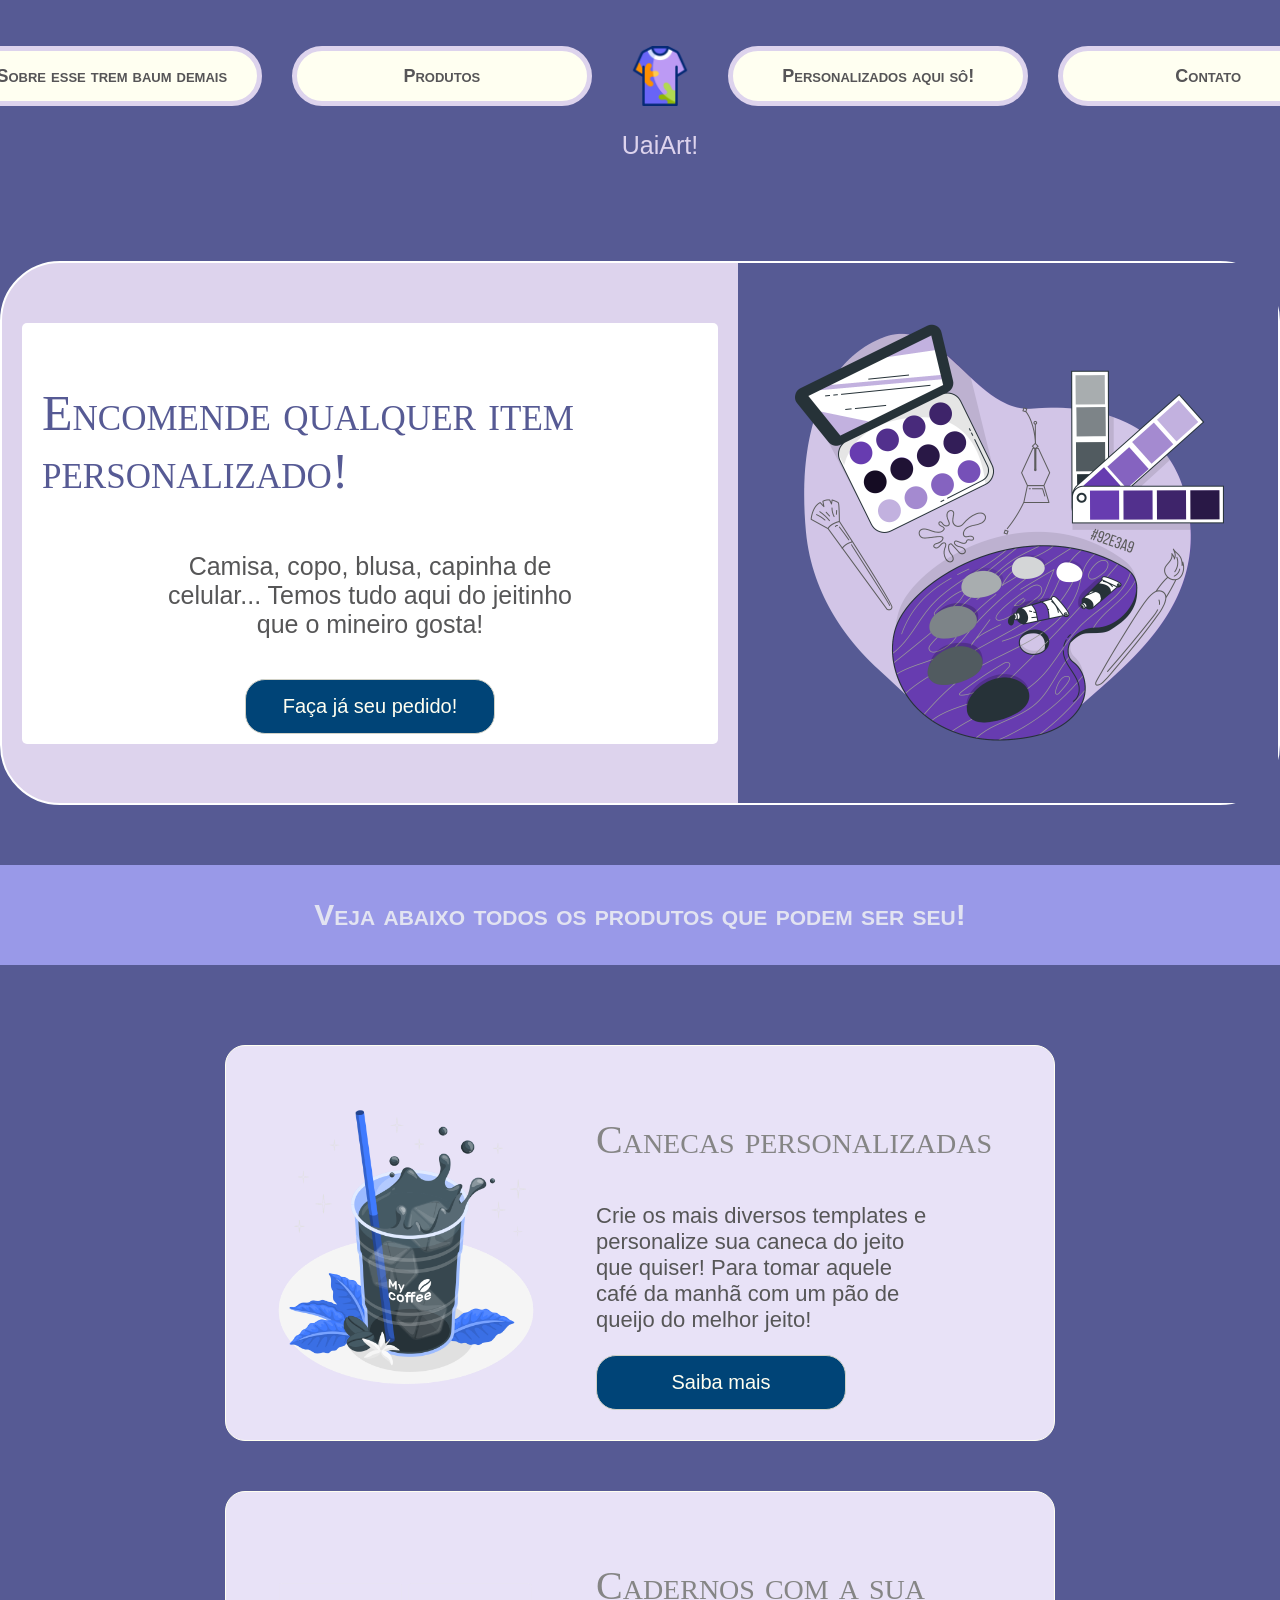
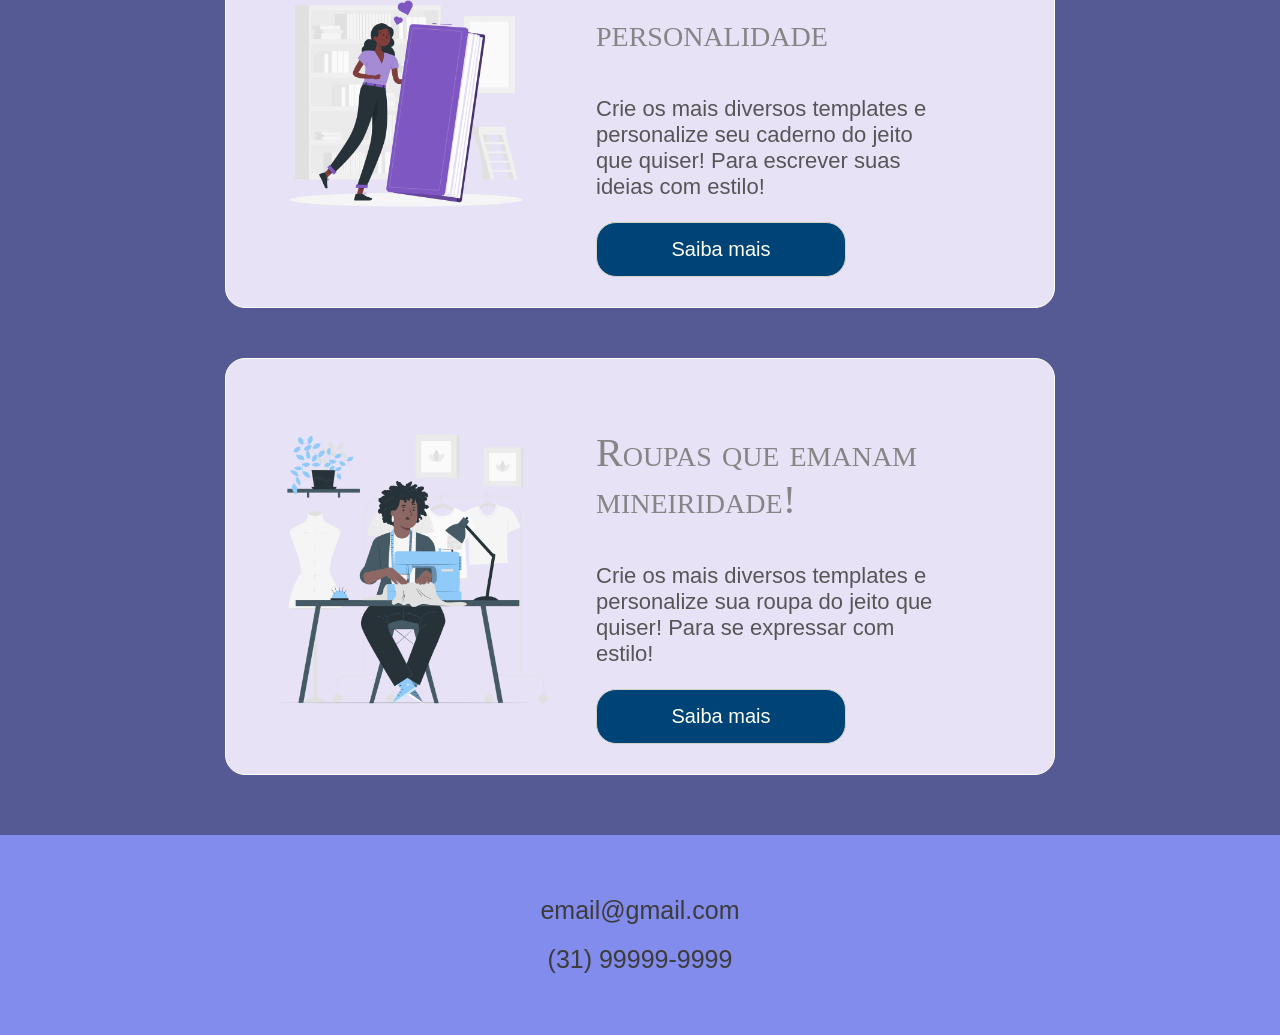
==== html/index.html @ 28ffa601 "Primeiro envio de código" ====
<!doctype html>
<html lang="en">
  <head>
    <meta charset="UTF-8" />
    <meta name="viewport" content="width=device-width, initial-scale=1.0" />
    <link rel="stylesheet" href="../style/style.css" class="style">
    <title>Document</title>
  </head>
  <body>
    <header>
        <nav class = "container-header">
          <div class = "div-menu">
          <ul>
            <li><a href=""> Sobre esse trem baum demais </a></li>
            <li><a href="./produtos.html"> Produtos </a></li>
            <div class = "div-logo">
            <img id = "img-logo" src="../assets/icon-logo.png" alt="Logo da empresa" />
            <p> UaiArt! </p>
            </div>
            <li><a href="./formulario.html"> Personalizados aqui sô! </a></li>
            <li><a href="#"> Contato </a></li>
          </ul>
        </div>
        </nav>
    </header>

    <main>

      <!-- Section 01 -->
      <section class = "container-conteudo-inicial">
        <!-- Section texto -->
        
      <div class = "div-conteudo-inicial">
        <section class = "section-texto-principal">
        <div class = "div-titulo">
            <h2> Encomende qualquer item personalizado! </h2>
            <p> Camisa, copo, blusa, capinha de celular... Temos tudo aqui do jeitinho que o mineiro gosta! </p>
            <button id = "button-inscrever"> Faça já seu pedido! </button>
        </div>
        </section>

          <!-- Section imagem -->
          <section class = "section-imagem-principal">
          <img id = "img-principal" src="../assets/image-main.png" alt="Imagem principal da página" />
          </section>
      </div>

    </section>


        <!-- Section 02 -->

        <section class = "container-conteudo-cursos">
          <div class = "div-descricao-categorias">
            <h2> Veja abaixo todos os produtos que podem ser seu! </h2>
          </div>
            <div class = "div-conteudo-cursos">
              <img src = "../assets/image-caneca.png" alt="Ícone de programação" />
              <div>
              <h3> Canecas personalizadas </h3>
              <p> Crie os mais diversos templates e personalize sua caneca do jeito que quiser! 
              Para tomar aquele café da manhã com um pão de queijo do melhor jeito! </p>
              <button id = "saiba-mais"> Saiba mais </button>
              </div>
            </div>
            <div class = "div-conteudo-cursos">
              <img src = "../assets/image-caderno.png" alt="Ícone de programação" />
              <div>
              <h3> Cadernos com a sua personalidade </h3>
              <p> Crie os mais diversos templates e personalize seu caderno do jeito que quiser! 
              Para escrever suas ideias com estilo! </p>
              <button id = "saiba-mais"> Saiba mais </button>
              </div>
            </div>
            <div class = "div-conteudo-cursos">
              <img src = "../assets/image-roupa.png" alt="Ícone de programação" />
              <div>
              <h3> Roupas que emanam mineiridade! </h3>
              <p> Crie os mais diversos templates e personalize sua roupa do jeito que quiser! 
              Para se expressar com estilo! </p>
              <button id = "saiba-mais"> Saiba mais </button>
            </div>
        </section>

    <footer>
      <div>
        <p> email@gmail.com </p>
        <p> (31) 99999-9999 </p>
      </div>
    </footer>

    </main>
  </body>
</html>
---- style/style.css ----
body {
  background-color: #565a94;
  margin: 0px;
  border: 0px;
}

* {
  font-family: Verdana, sans-serif;
}


/* Seção header */

.container-header {
  display: flex;
  justify-content: center;
  align-items: center;
  margin-bottom: 60px;
  margin-top: 30px;
}

.div-menu ul {
  display: flex;
  gap: 30px;
  list-style: none;
}

.div-menu ul li {
  display: flex;
  align-items: center;
  justify-content: center;
  padding: 5px;
  background-color: #fffff1;
  border-radius: 40px;
  border: 5px solid #ddd3ed;
  height: 40px;
  width: 280px;
  
}

.div-menu ul li a {
  font-family: Arial;
  font-variant: small-caps;
  font-weight: bold;
  font-size: 18px;
  text-decoration: none;
  color: #565557;

}

.div-logo {
    display: flex;
    flex-direction: column;
    justify-content: center;
    align-items: center;
}

.div-logo p {
    font-family: Arial, sans-serif;
    font-weight: 100;
    font-size: 25px;
    color: #ddd3ed;
}


#img-logo {
    width: 60px;
    height: 60px;
}


/* Seção introdução à landing page */

.container-conteudo-inicial {
  display: flex;
  justify-content: center;
  align-items: center;
  width: 100%;
}

.container-conteudo-inicial div {
  display: flex;
  justify-content: center;
  align-items: center;
}

.container-conteudo-cursos {
  display: flex;
  flex-direction: column;
  align-items: center;
  justify-content: center;
  gap: 50px;

}

.section-texto-principal {
  display: flex;
  flex-direction: column;
  align-items: center;
  justify-content: center;
  padding: 20px;
}


.section-texto-principal ul {
    list-style: none;
}

.section-imagem-principal {
  display: flex;
  align-items: center;
  justify-content: center;
  padding: 20px;
  background-color: #565a94;

}

.div-conteudo-inicial {
  display: flex;
  align-items: center;
  border-radius: 60px;
  justify-content: center;
  background-color: #ddd3ed;
  border: 2px solid #ffff;


}

.div-titulo {
  display: flex;
  flex-direction: column;
  align-items: center;
  justify-content: center;
  background-color: white;
  padding-bottom: 20px;
  border-radius: 5px;
  padding: 10px;
}

.div-titulo h2 {
  font-family: Stencil Std, fantasy;
  font-variant: small-caps;
  font-weight: 100;
  font-size: 50px;
  color: #565a94;
  border-radius: 5px;
  padding: 10px;
}

.div-titulo p {
  font-family: Verdana, sans-serif;
  font-size: 25px;
  color: #565657;
  margin: 0px;
  margin-bottom: 40px;
  width: 60%;
  text-align: center;

}

.div-descricao-categorias {
  display: flex;
  justify-content: center;
  align-items: center;
  background-color: #9999e8;
  width: 100%;
  height: 100px;
  margin: 30px;
  margin-top: 60px;
}

.div-descricao-categorias h2 {
  font-family: Arial;
  font-variant: small-caps;
  font-weight: bold;
  font-size: 30px;
  color: #e2e3f1;
}

.div-conteudo-cursos {
  display: flex;
  align-items: center;
  justify-content: center;
  padding: 30px;
  gap: 40px;
  background-color: #e8e2f7;
  border: 1px solid #fffff1;
  border-radius: 20px;
  width: 60%;
}

.div-conteudo-cursos h3 {
  font-family: Stencil Std, fantasy;
  font-variant: small-caps;
  font-weight: 100;
  font-size: 40px;
  color: #858585;
}

.div-conteudo-cursos p {
  font-family: Verdana, sans-serif;
  font-size: 22px;
  color: #565657;
  width: 80%;
}

.div-conteudo-cursos img {
  width: 300px;
  height: 300px;
}

#img-principal {
  height: 500px;
  width: 500px;
}

#icon-camisa {
  width: 90px;
  height: 90px;
}

#button-inscrever {
  width: 250px;
  padding: 15px;
  border: 1px solid #000000;
  border-radius: 20px;
  font-family: Verdana, sans-serif;
  background-color: #004477;
  border: 1px solid #d1d1c6;
  color: #fffff1;
  font-size: 20px;
}

#saiba-mais {
  width: 250px;
  padding: 15px;
  border: 1px solid #000000;
  border-radius: 20px;
  font-family: Verdana, sans-serif;
  background-color: #004477;
  border: 1px solid #d1d1c6;
  color: #fffff1;
  font-size: 20px;
}


/* Seção footer */

footer {
  margin-top: 60px;
}

footer div {
  display: flex;
  flex-direction: column;
  justify-content: center;
  gap: 20px;
  align-items: center;
  height: 200px;
  background-color: #818cec;
}

footer div p {
  font-family: Verdana, sans-serif;
  font-size: 25px;
  color: #3d3b3b;
  margin: 0px;
}
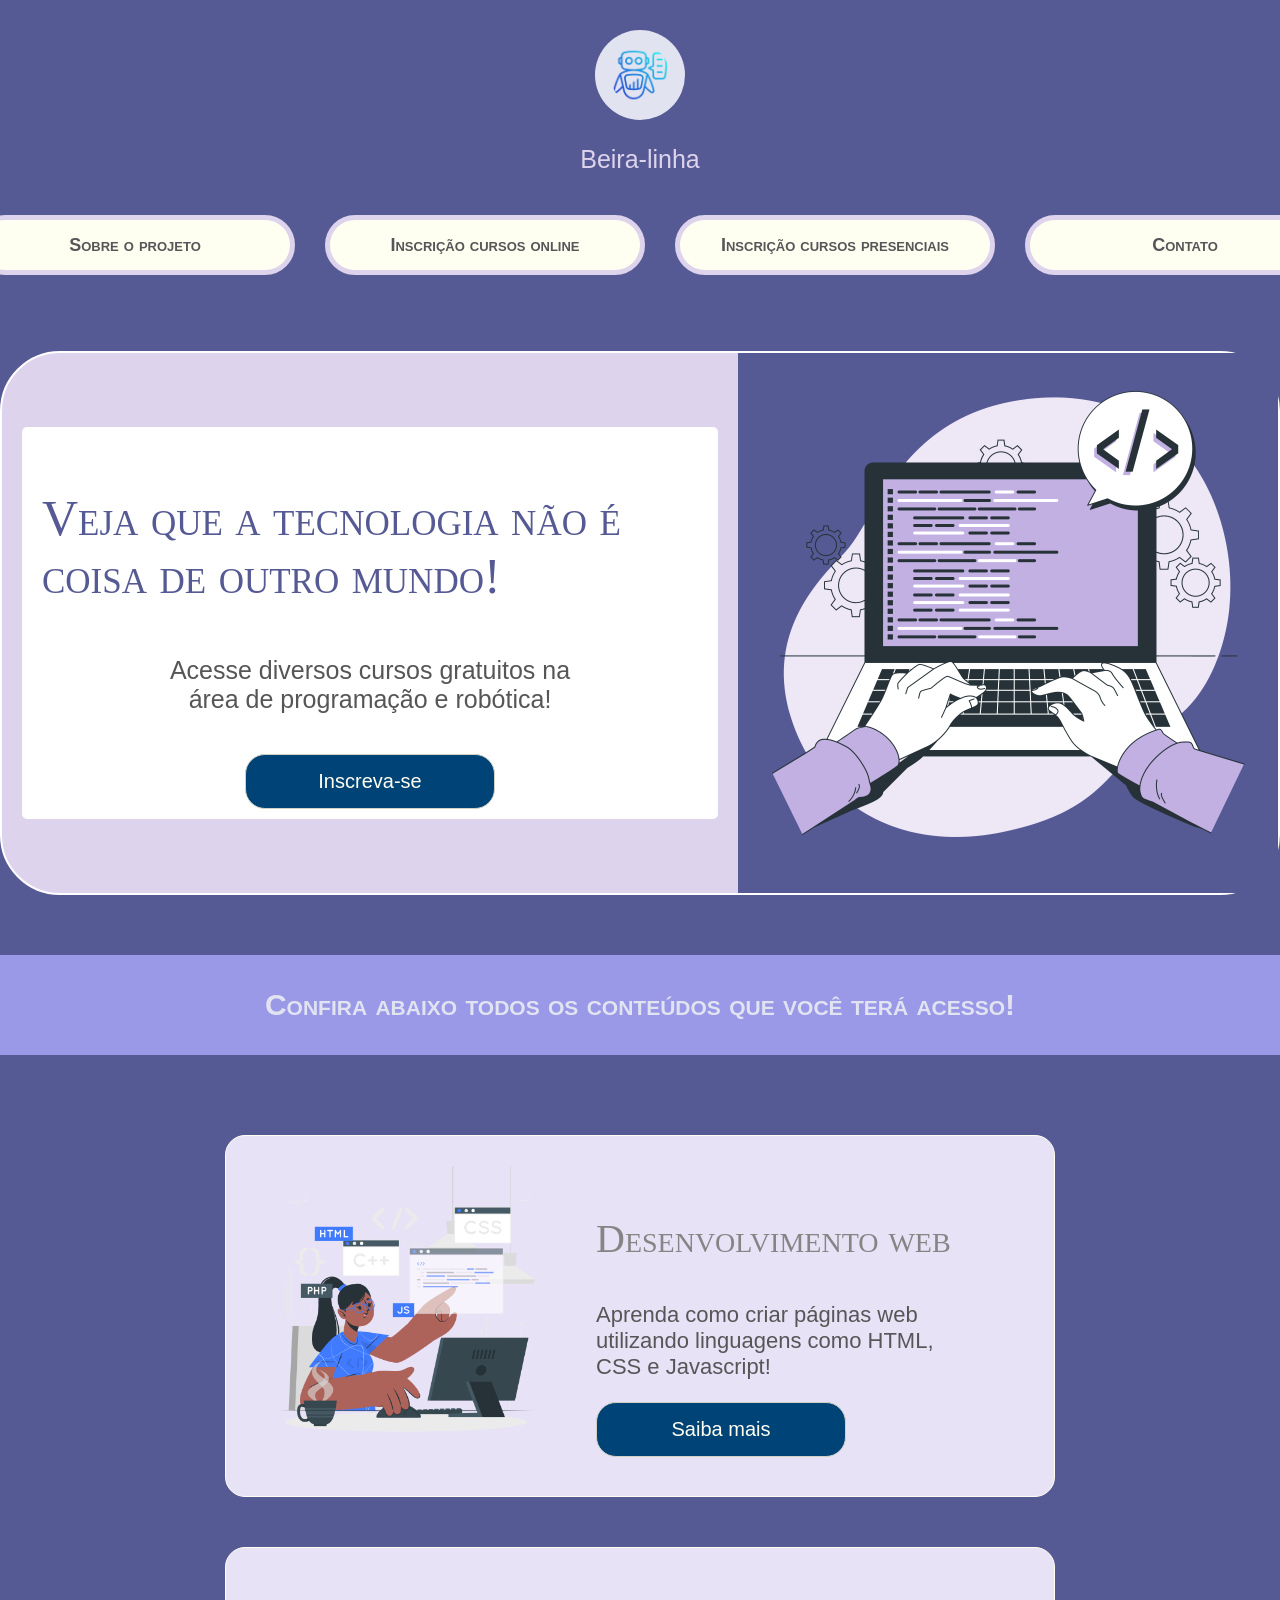
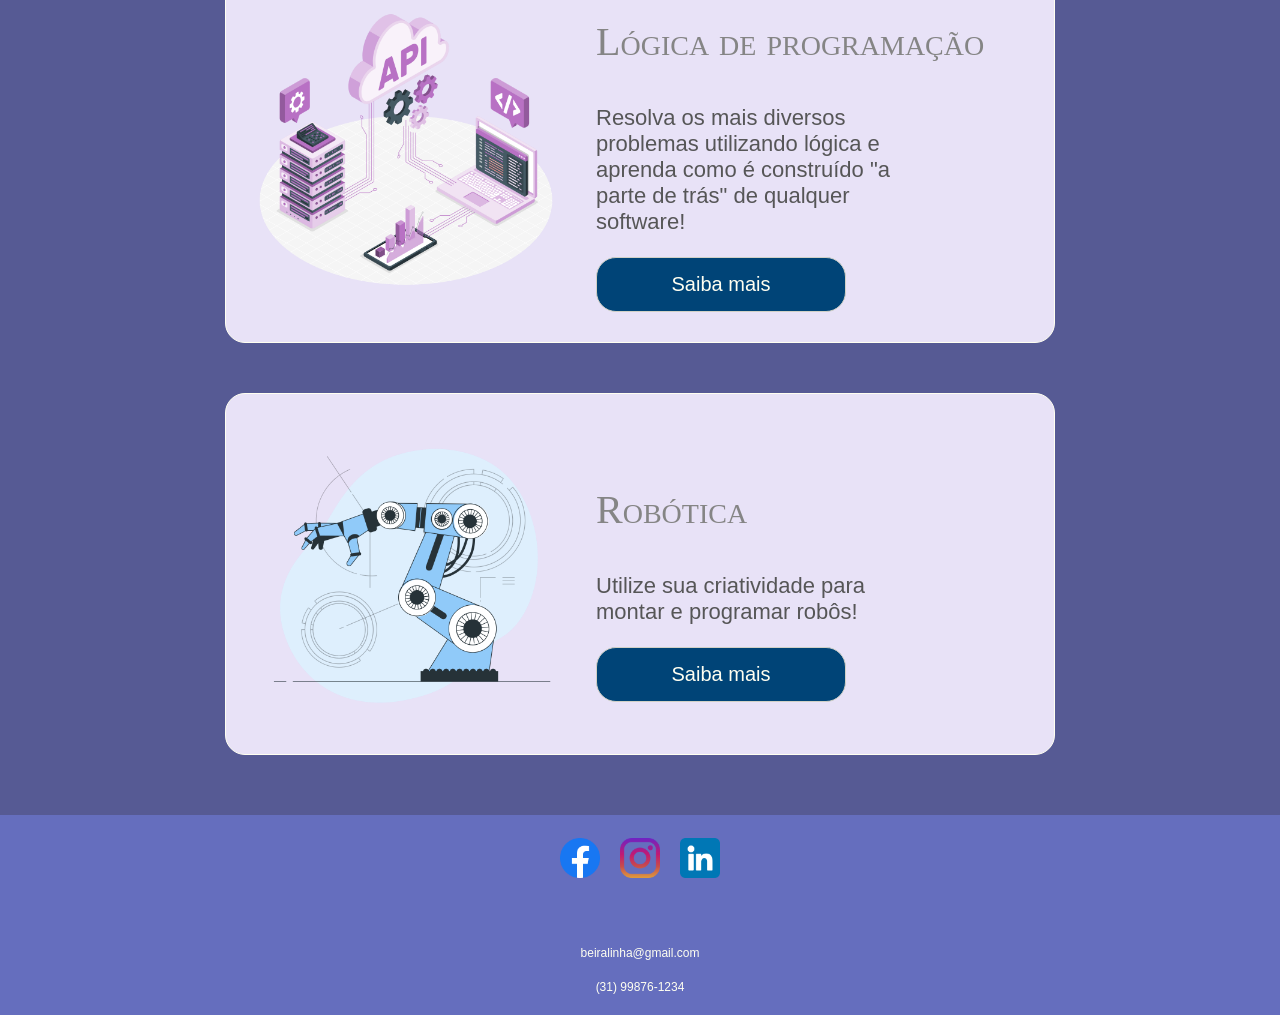
==== commit 55d78e7f: "Alterando interface do projeto" ====
--- a/html/index.html
+++ b/html/index.html
@@ -1,94 +1,109 @@
 <!doctype html>
 <html lang="en">
-  <head>
-    <meta charset="UTF-8" />
-    <meta name="viewport" content="width=device-width, initial-scale=1.0" />
-    <link rel="stylesheet" href="../style/style.css" class="style">
-    <title>Document</title>
-  </head>
-  <body>
-    <header>
-        <nav class = "container-header">
-          <div class = "div-menu">
-          <ul>
-            <li><a href=""> Sobre esse trem baum demais </a></li>
-            <li><a href="./produtos.html"> Produtos </a></li>
-            <div class = "div-logo">
-            <img id = "img-logo" src="../assets/icon-logo.png" alt="Logo da empresa" />
-            <p> UaiArt! </p>
-            </div>
-            <li><a href="./formulario.html"> Personalizados aqui sô! </a></li>
-            <li><a href="#"> Contato </a></li>
-          </ul>
+
+<head>
+  <meta charset="UTF-8" />
+  <meta name="viewport" content="width=device-width, initial-scale=1.0" />
+  <link rel="stylesheet" href="../style/style.css" class="style">
+  <title>Document</title>
+</head>
+
+<body>
+  <header>
+    <nav class="container-header">
+      <div class="div-menu">
+        <div class="div-logo">
+          <img id="img-logo" src="../assets/icon-logo.png" alt="Logo da empresa" />
+          <p> Beira-linha </p>
         </div>
-        </nav>
-    </header>
+        <ul>
+          <li><a href=""> Sobre o projeto </a></li>
+          <li><a href="./produtos.html"> Inscrição cursos online </a></li>
+          <li><a href="./formulario.html"> Inscrição cursos presenciais </a></li>
+          <li><a href="#"> Contato </a></li>
+        </ul>
+      </div>
+    </nav>
+  </header>
 
-    <main>
+  <main>
 
-      <!-- Section 01 -->
-      <section class = "container-conteudo-inicial">
-        <!-- Section texto -->
-        
-      <div class = "div-conteudo-inicial">
-        <section class = "section-texto-principal">
-        <div class = "div-titulo">
-            <h2> Encomende qualquer item personalizado! </h2>
-            <p> Camisa, copo, blusa, capinha de celular... Temos tudo aqui do jeitinho que o mineiro gosta! </p>
-            <button id = "button-inscrever"> Faça já seu pedido! </button>
-        </div>
+    <!-- Section 01 -->
+    <section class="container-conteudo-inicial">
+      <!-- Section texto -->
+
+      <div class="div-conteudo-inicial">
+        <section class="section-texto-principal">
+          <div class="div-titulo">
+            <h2> Veja que a tecnologia
+              não é coisa de outro mundo! </h2>
+            <p> Acesse diversos cursos gratuitos na área de programação e robótica! </p>
+            <button id="button-inscrever"> Inscreva-se </button>
+          </div>
         </section>
 
-          <!-- Section imagem -->
-          <section class = "section-imagem-principal">
-          <img id = "img-principal" src="../assets/image-main.png" alt="Imagem principal da página" />
-          </section>
+        <!-- Section imagem -->
+        <section class="section-imagem-principal">
+          <img id="img-principal" src="../assets/image-main.png" alt="Imagem principal da página" />
+        </section>
       </div>
 
     </section>
 
 
-        <!-- Section 02 -->
+    <!-- Section 02 -->
 
-        <section class = "container-conteudo-cursos">
-          <div class = "div-descricao-categorias">
-            <h2> Veja abaixo todos os produtos que podem ser seu! </h2>
-          </div>
-            <div class = "div-conteudo-cursos">
-              <img src = "../assets/image-caneca.png" alt="Ícone de programação" />
-              <div>
-              <h3> Canecas personalizadas </h3>
-              <p> Crie os mais diversos templates e personalize sua caneca do jeito que quiser! 
-              Para tomar aquele café da manhã com um pão de queijo do melhor jeito! </p>
-              <button id = "saiba-mais"> Saiba mais </button>
-              </div>
-            </div>
-            <div class = "div-conteudo-cursos">
-              <img src = "../assets/image-caderno.png" alt="Ícone de programação" />
-              <div>
-              <h3> Cadernos com a sua personalidade </h3>
-              <p> Crie os mais diversos templates e personalize seu caderno do jeito que quiser! 
-              Para escrever suas ideias com estilo! </p>
-              <button id = "saiba-mais"> Saiba mais </button>
-              </div>
-            </div>
-            <div class = "div-conteudo-cursos">
-              <img src = "../assets/image-roupa.png" alt="Ícone de programação" />
-              <div>
-              <h3> Roupas que emanam mineiridade! </h3>
-              <p> Crie os mais diversos templates e personalize sua roupa do jeito que quiser! 
-              Para se expressar com estilo! </p>
-              <button id = "saiba-mais"> Saiba mais </button>
-            </div>
-        </section>
+    <section class="container-conteudo-cursos">
+      <div class="div-descricao-categorias">
+        <h2> Confira abaixo todos os conteúdos que você terá acesso! </h2>
+      </div>
+      <div class="div-conteudo-cursos">
+        <img src="../assets/image-web.png" alt="Ícone de programação" />
+        <div>
+          <h3> Desenvolvimento web </h3>
+          <p> Aprenda como criar páginas web utilizando linguagens como HTML, CSS e Javascript! </p>
+          <button id="saiba-mais"> Saiba mais </button>
+        </div>
+      </div>
+      <div class="div-conteudo-cursos">
+        <img src="../assets/image-programacao.png" alt="Ícone de programação" />
+        <div>
+          <h3> Lógica de programação </h3>
+          <p> Resolva os mais diversos problemas utilizando lógica e aprenda como é construído "a parte de trás" de
+            qualquer software! </p>
+          <button id="saiba-mais"> Saiba mais </button>
+        </div>
+      </div>
+      <div class="div-conteudo-cursos">
+        <img src="../assets/image-robotica.png" alt="Ícone de programação" />
+        <div>
+          <h3> Robótica </h3>
+          <p> Utilize sua criatividade para montar e programar robôs! </p>
+          <button id="saiba-mais"> Saiba mais </button>
+        </div>
+    </section>
 
     <footer>
       <div>
-        <p> email@gmail.com </p>
-        <p> (31) 99999-9999 </p>
+        <div class="div-redes-sociais">
+          <a href="https://www.seusite.com">
+            <img id="redeSocial" src="./../assets/facebook.png" alt="Logo Facebook" />
+          </a>
+          <a href="https://www.seusite.com">
+            <img id="redeSocial" src="./../assets/instagram.png" alt="Logo Facebook" />
+          </a>
+          <a href="https://www.seusite.com">
+            <img id="redeSocial" src="./../assets/linkedin.png" alt="Logo Facebook" />
+          </a>
+        </div>
+        <div class="div-contatos">
+          <p> beiralinha@gmail.com </p>
+          <p> (31) 99876-1234 </p>
+        </div>
       </div>
     </footer>
 
-    </main>
-  </body>
-</html>
+  </main>
+</body>
+
+</html>
--- a/style/style.css
+++ b/style/style.css
@@ -34,7 +34,7 @@
   border-radius: 40px;
   border: 5px solid #ddd3ed;
   height: 40px;
-  width: 280px;
+  width: 300px;
   
 }
 
@@ -66,6 +66,9 @@
 #img-logo {
     width: 60px;
     height: 60px;
+    background-color: #e2e3f1;
+    border-radius: 60px;
+    padding: 15px;
 }
 
 
@@ -257,7 +260,7 @@
   gap: 20px;
   align-items: center;
   height: 200px;
-  background-color: #818cec;
+  background-color: #656ebe;
 }
 
 footer div p {
@@ -265,4 +268,31 @@
   font-size: 25px;
   color: #3d3b3b;
   margin: 0px;
+}
+
+.div-redes-sociais {
+  display: flex;
+  flex-direction: row;
+  justify-content: center;
+  align-items: center;
+  gap: 20px;
+  margin: 10px;
+}
+
+.div-contatos {
+  display: flex;
+  justify-content: center;
+  align-items: center;
+  gap: 20px;
+  margin: 10px;
+}
+
+.div-contatos p {
+  color: #fffff1;
+  font-size: 12px;
+}
+
+#redeSocial {
+  width: 40px;
+  height: 40px;
 }
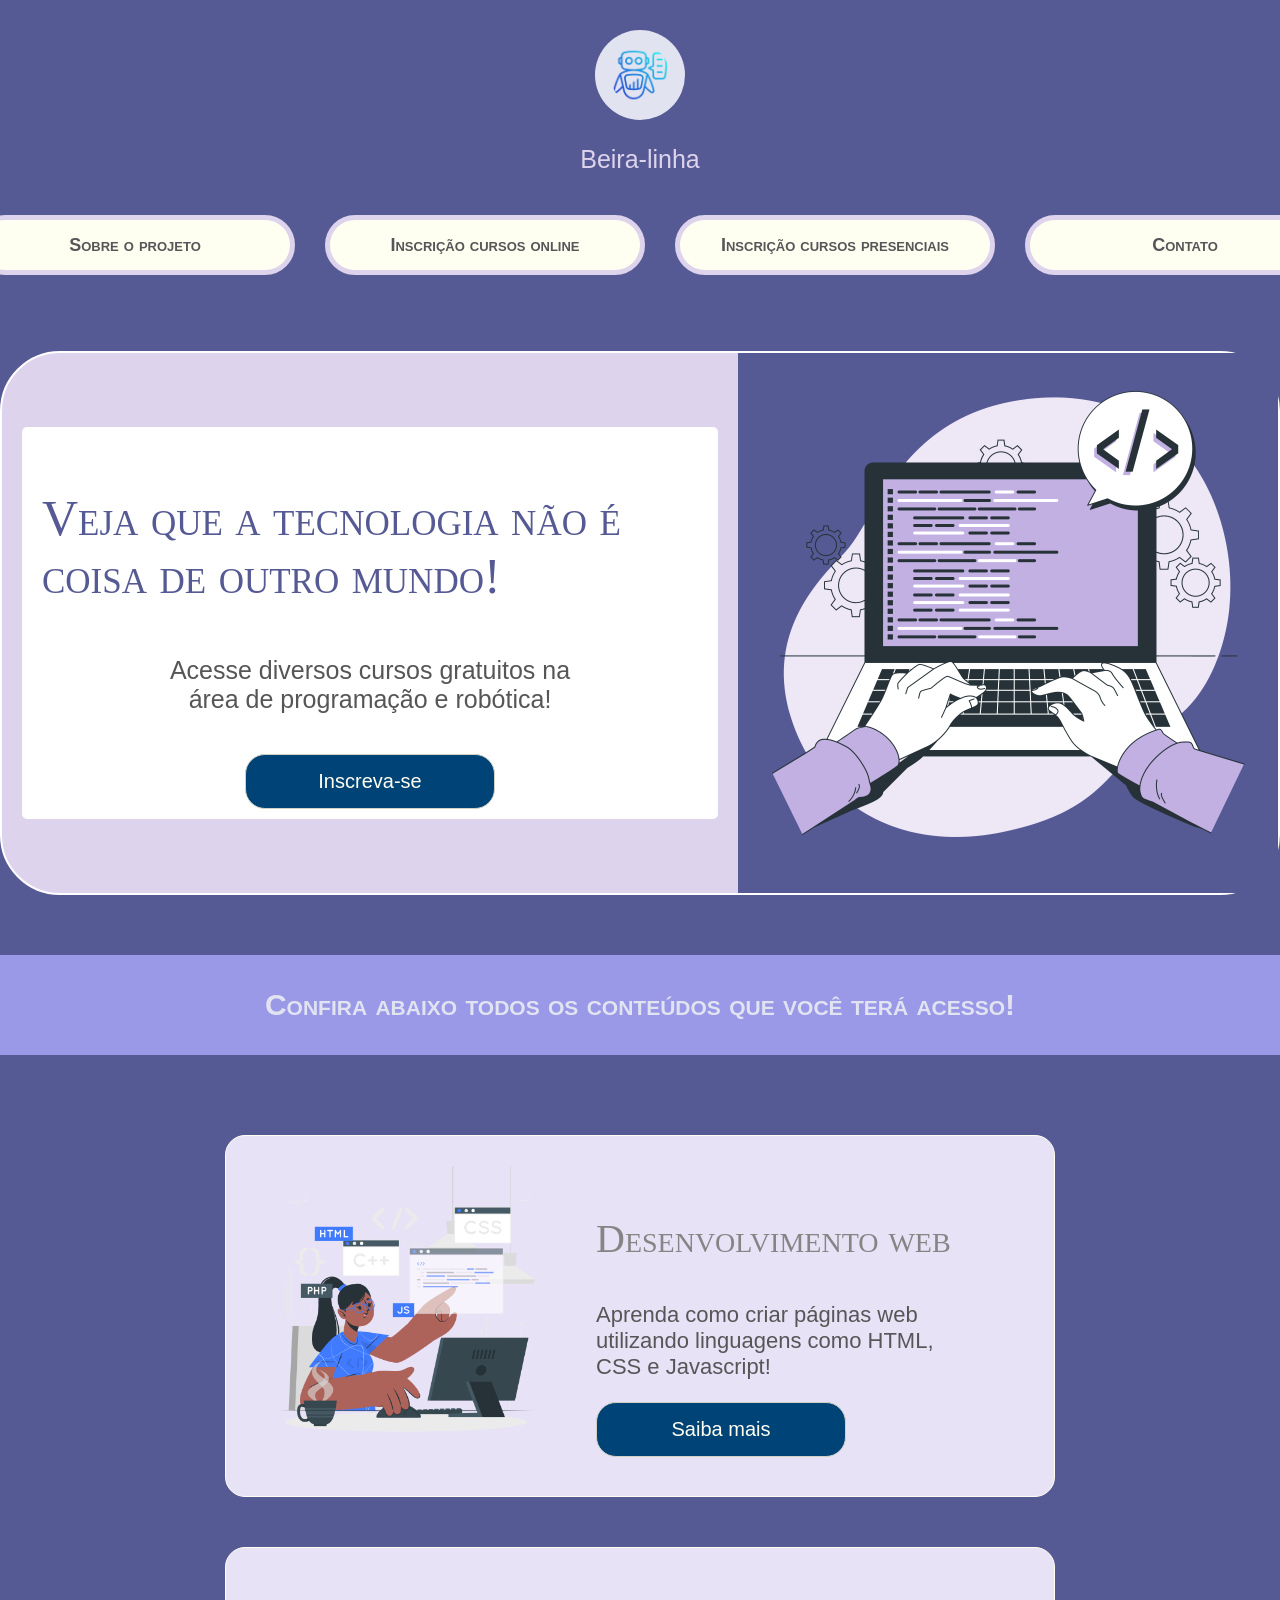
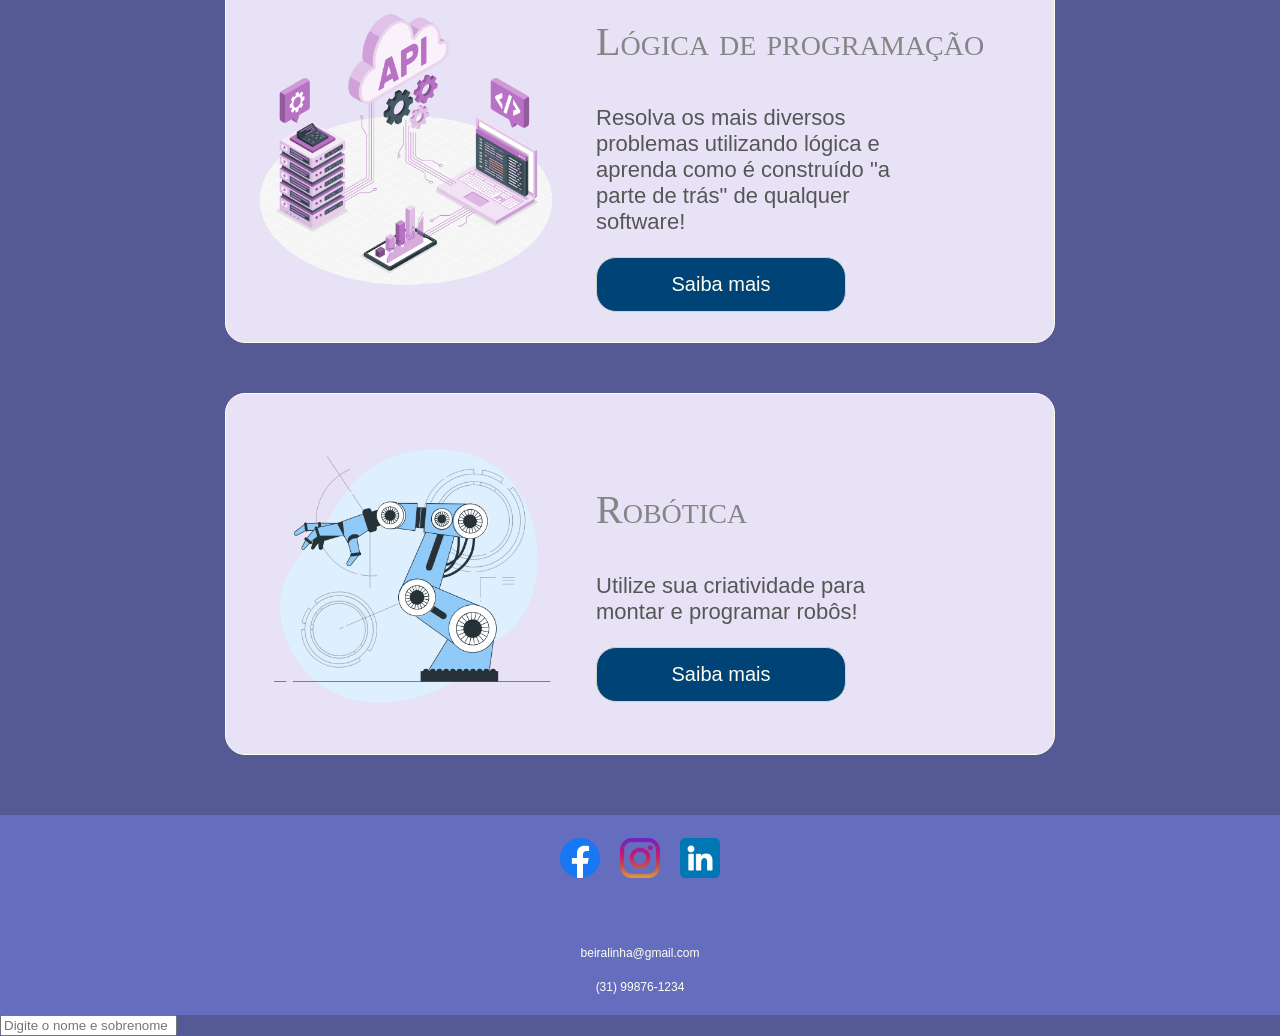
==== commit bdfd35e9: "Alterando projeto" ====
--- a/html/index.html
+++ b/html/index.html
@@ -10,14 +10,22 @@
 
 <body>
   <header>
+    <!-- Tag de cabeçalho -->
     <nav class="container-header">
+      <!-- Tag de navegação (o nome da CLASSE dessa tag é: container-header) -->
       <div class="div-menu">
+        <!-- Div é uma tag para agrupar elementos, assim como uma caixa por exemplo -->
         <div class="div-logo">
+          <!-- é a mesma coisa que a outra div. Mas tem um nome diferente na classe -->
           <img id="img-logo" src="../assets/icon-logo.png" alt="Logo da empresa" />
+          <!-- img é uma tag para mostrar imagens na nossa página. Você coloca 'src=' e indica o CAMINHO da imagem (onde ela está dentro do projeto) -->
           <p> Beira-linha </p>
+          <!-- P indica parágrafo. -->
         </div>
         <ul>
+          <!-- tag para abrir os elementos da lista -->
           <li><a href=""> Sobre o projeto </a></li>
+          <!-- tag para um elemento da lista -->
           <li><a href="./produtos.html"> Inscrição cursos online </a></li>
           <li><a href="./formulario.html"> Inscrição cursos presenciais </a></li>
           <li><a href="#"> Contato </a></li>
@@ -30,15 +38,17 @@
 
     <!-- Section 01 -->
     <section class="container-conteudo-inicial">
-      <!-- Section texto -->
+      <!-- Separa uma seção para o documento -->
 
       <div class="div-conteudo-inicial">
         <section class="section-texto-principal">
           <div class="div-titulo">
             <h2> Veja que a tecnologia
               não é coisa de outro mundo! </h2>
+            <!-- Segundo título. Pode ir de h1, h2 ... até h6 -->
             <p> Acesse diversos cursos gratuitos na área de programação e robótica! </p>
             <button id="button-inscrever"> Inscreva-se </button>
+            <!-- Inserir um botão na página -->
           </div>
         </section>
 
@@ -106,4 +116,6 @@
   </main>
 </body>
 
-</html>+</html>
+
+<input type="text" placeholder="Digite o nome e sobrenome" />
